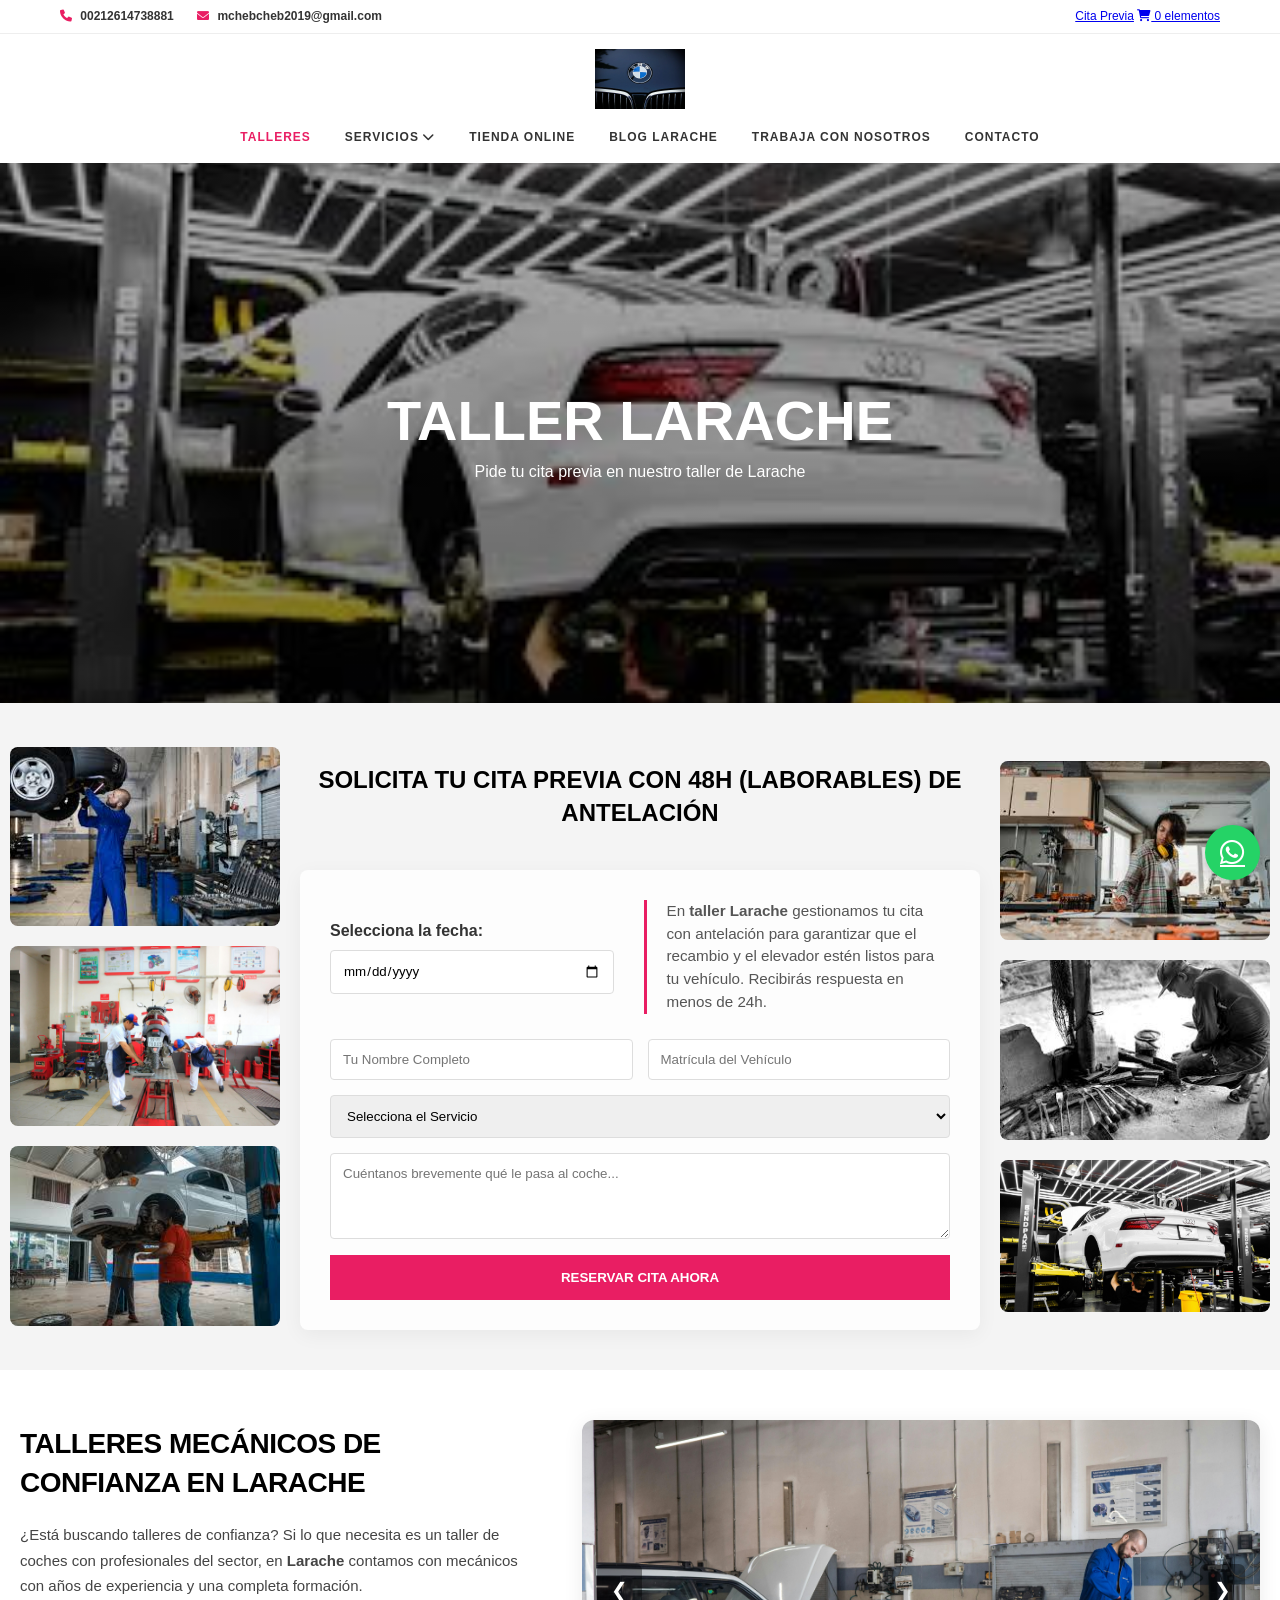
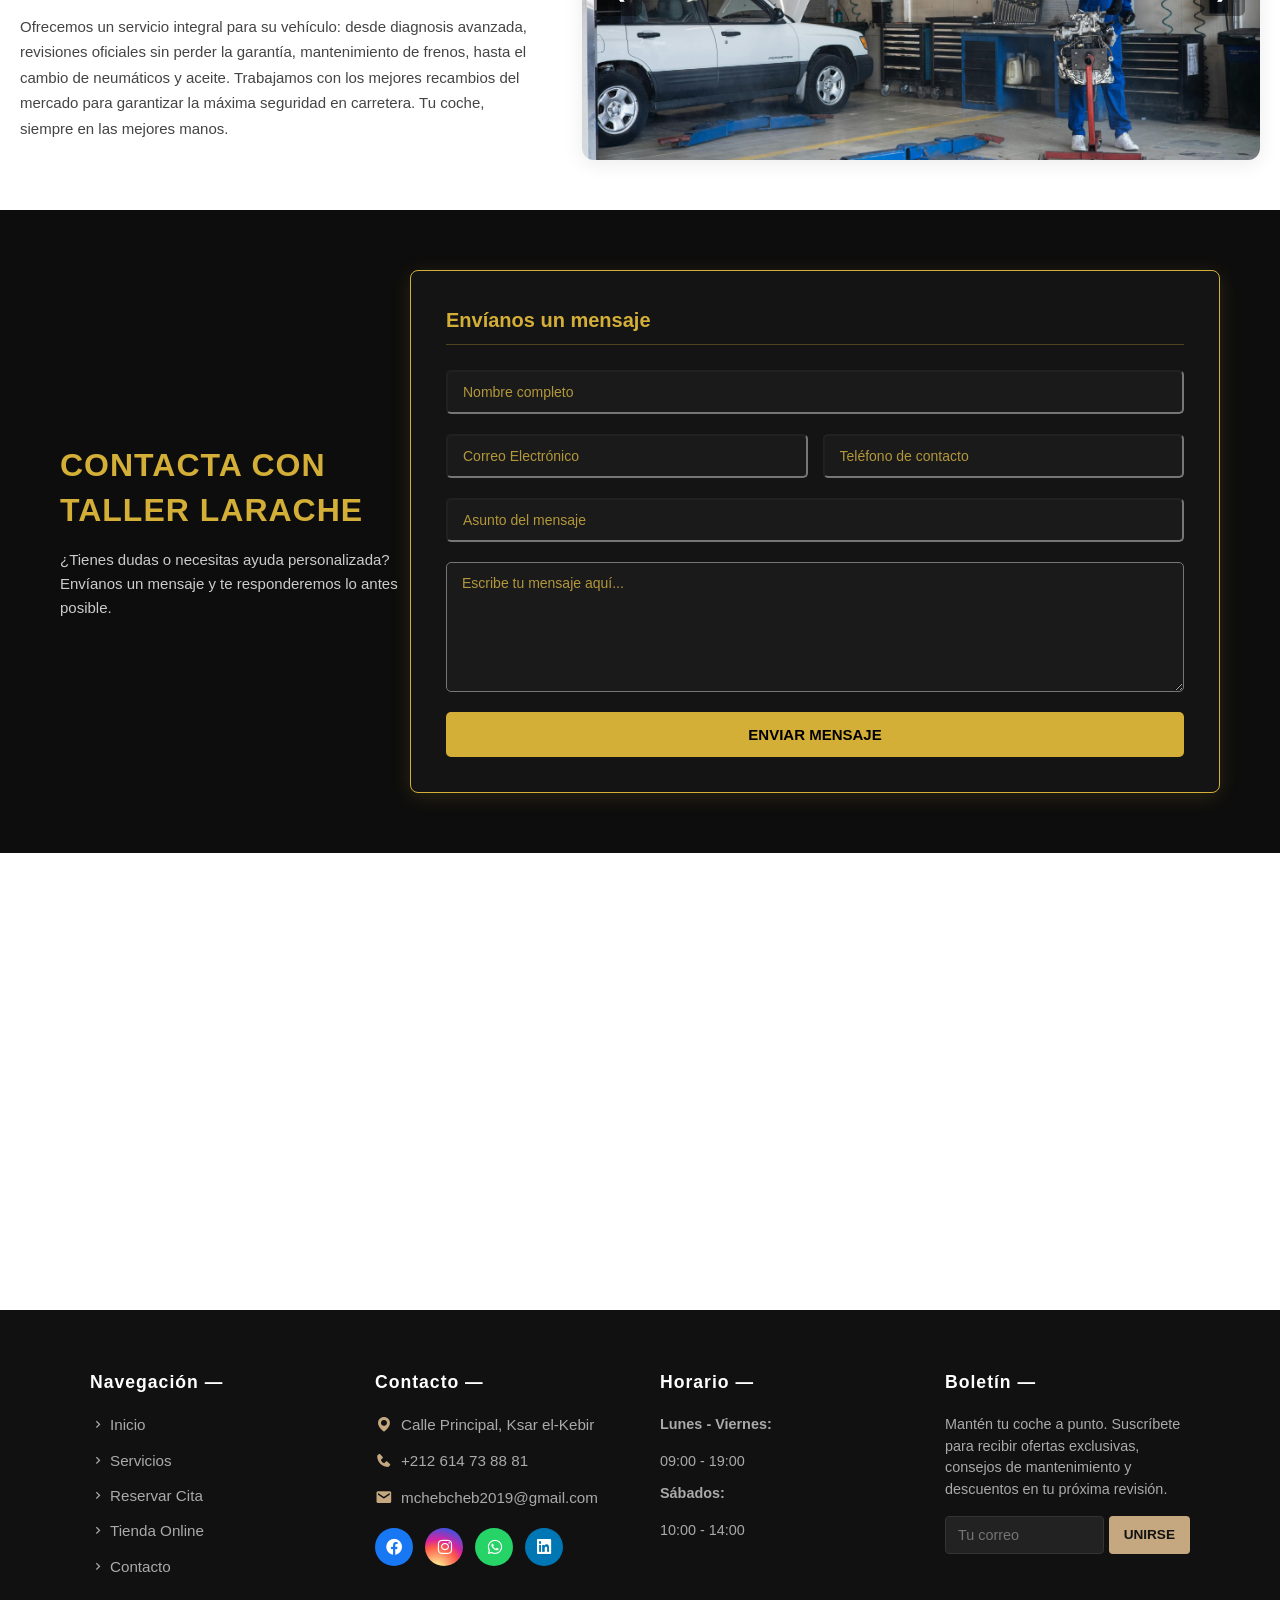
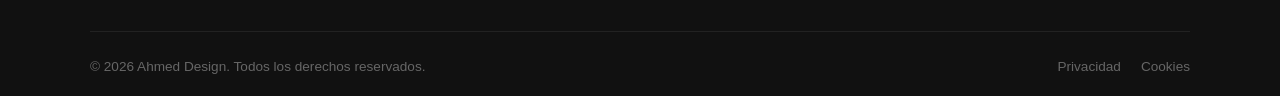
==== index.html @ 42e16580 "Add files via upload" ====
<!doctype html>
<html lang="es">

<head>
    <meta charset="UTF-8" />
    <meta http-equiv="X-UA-Compatible" content="IE=edge" />
    <meta name="viewport" content="width=device-width, initial-scale=1.0" />
    <meta name="description" content="Ahmed Design: Desarrollador web profesional al antojo del cliente.">
    <title>Ahmed Design | Taller iCars Larache</title>
    <link rel="stylesheet" href="estilos.css" />
    <link rel="stylesheet" href="responsive.css">
    <link href="https://unpkg.com/boxicons@2.1.4/css/boxicons.min.css" rel="stylesheet" />
    <link rel="stylesheet" href="https://cdnjs.cloudflare.com/ajax/libs/font-awesome/6.0.0/css/all.min.css">
    <link rel="icon" type="image/x-icon" href="favicon.ico">
</head>

<body>

    <div class="top-bar">
        <div class="container">
            <div class="contact-info">
                <span>
                    <a href="tel:+212614738881" style="color: inherit; text-decoration: none;">
                        <i class="fas fa-phone"></i> 00212614738881
                    </a>
                </span>

                <span>
                    <a href="mailto:mchebcheb2019@gmail.com" style="color: inherit; text-decoration: none;">
                        <i class="fas fa-envelope"></i> mchebcheb2019@gmail.com
                    </a>
                </span>
            </div>
            <div class="top-links">
                <a href="#reserva-cita">Cita Previa</a>

                <a href="javascript:void(0)" onclick="alert('Tu carrito está vacío. ¡Visita nuestra tienda!')">
                    <i class="fas fa-shopping-cart"></i> 0 elementos
                </a>
            </div>
        </div>
    </div>

    <header class="main-header">
        <div class="container header-flex">
            <div class="menu-btn" id="mobile-menu">
                <i class="fas fa-bars"></i>
            </div>

            <div class="logo-centered">
                <img src="logo-icars.png" alt="iCars Logo">
            </div>

            <nav class="navbar">
                <ul>
                    <li><a href="index.html" class="active">Talleres</a></li>

                    <li class="has-submenu">
                        <a href="servicios.html">Servicios <i class="fas fa-chevron-down"></i></a>
                        <ul class="submenu" id="submenu-servicios">
                            <li><a href="servicios.html#neumaticos">Neumáticos</a></li>
                            <li><a href="servicios.html#cambio-aceite">Cambio de Aceite</a></li>
                            <li><a href="servicios.html#amortiguadores">Amortiguadores</a></li>
                            <li><a href="servicios.html#baterias">Baterías</a></li>
                            <li><a href="servicios.html#revisiones">Revisiones</a></li>
                            <li><a href="servicios.html#mantenimiento">Mantenimiento</a></li>
                            <li><a href="servicios.html#enganches">Enganches</a></li>
                            <li><a href="servicios.html#diagnosis-electronica">Diagnosis Electrónica</a></li>
                            <li><a href="servicios.html#correa-distribucion">Correa Distribución</a></li>
                            <li><a href="servicios.html#cambio-liquido-frenos">Cambio Líquido Frenos</a></li>
                            <li><a href="servicios.html#cambio-anticongelante">Cambio Anticongelante</a></li>
                            <li><a href="servicios.html#alineado-direccion">Alineado Dirección</a></li>
                            <li><a href="servicios.html#mecanica-general">Mecánica General</a></li>
                            <li><a href="servicios.html#pulido-faros">Pulido de Faros</a></li>
                            <li><a href="servicios.html#aire-acondicionado">Aire Acondicionado</a></li>
                            <li><a href="servicios.html#remolques">Remolques</a></li>
                        </ul>
                    </li>

                    <li><a href="tienda.html">Tienda Online</a></li>
                    <li><a href="blog.html">Blog Larache</a></li>
                    <li><a href="Trabaja.html">Trabaja con nosotros</a></li>
                    <li><a href="Contacto.html">Contacto</a></li>
                </ul>
            </nav>
        </div>
    </header>

    <section class="hero">
        <div class="hero-content">
            <h1>TALLER LARACHE</h1>
            <p>Pide tu cita previa en nuestro taller de Larache</p>
        </div>
    </section>

    <section id="reserva-cita" class="cita-previa-section"
        style="display: flex; justify-content: center; align-items: center; gap: 20px; padding: 40px 10px; background-color: #f4f4f4;">

        <div class="bloque-fotos-izq">
            <img src="foto1.jpg" alt="Taller Izquierda 1">
            <img src="foto2.jpg" alt="Taller Izquierda 2">
            <img src="foto3.jpg" alt="Taller Izquierda 3">
        </div>

        <div class="cita-previa-content" style="max-width: 800px; flex: 1;">
            <h2>SOLICITA TU CITA PREVIA CON 48H (laborables) DE ANTELACIÓN</h2>

            <form action="https://formspree.io/f/xnjlzeap" method="POST" class="cita-form">

                <div class="form-flex-top">
                    <div class="col-calendario">
                        <label>Selecciona la fecha:</label>
                        <input type="date" name="fecha" required>
                    </div>
                    <div class="col-texto">
                        <p>En <strong>taller Larache</strong> gestionamos tu cita con antelación para garantizar que
                            el
                            recambio y el elevador estén listos para tu vehículo. Recibirás respuesta en menos de 24h.
                        </p>
                    </div>
                </div>

                <div class="form-group">
                    <input type="text" name="nombre" placeholder="Tu Nombre Completo" required>
                    <input type="text" name="matricula" placeholder="Matrícula del Vehículo" required>
                </div>

                <div class="form-group">
                    <select name="servicio" required>
                        <option value="" disabled selected>Selecciona el Servicio</option>
                        <option value="revision">Revisión General</option>
                        <option value="aceite">Cambio de Aceite</option>
                        <option value="frenos">Frenos</option>
                        <option value="otros">Otros Servicios</option>
                    </select>
                </div>

                <textarea name="mensaje" placeholder="Cuéntanos brevemente qué le pasa al coche..." rows="4"></textarea>

                <button type="submit" class="btn-enviar">RESERVAR CITA AHORA</button>
            </form>
        </div>

        <div class="bloque-fotos-der">
            <img src="foto4.jpg" alt="Taller Derecha 1">
            <img src="foto5.jpg" alt="Taller Derecha 2">
            <img src="foto6.jpg" alt="Taller Derecha 3">
        </div>

    </section>

    <section class="seccion-info-galeria-estirada">
        <div class="contenedor-info-galeria-estirada">

            <div class="bloque-texto-izq-estirado">
                <h3>Talleres Mecánicos de Confianza en Larache</h3>
                <p>
                    ¿Está buscando talleres de confianza? Si lo que necesita es un taller de coches con profesionales
                    del sector, en <strong>Larache</strong> contamos con mecánicos con años de experiencia y una
                    completa
                    formación.
                </p>
                <p>
                    Ofrecemos un servicio integral para su vehículo: desde diagnosis avanzada, revisiones oficiales sin
                    perder la garantía, mantenimiento de frenos, hasta el cambio de neumáticos y aceite. Trabajamos con
                    los mejores recambios del mercado para garantizar la máxima seguridad en carretera. Tu coche,
                    siempre en las mejores manos.
                </p>
            </div>

            <div class="bloque-galeria-der-estirado">
                <div class="imagen-grande-slider-estirada">

                    <button class="carrusel-btn-estirado prev" id="btn-prev-estirado">&#10094;</button>
                    <button class="carrusel-btn-estirado next" id="btn-next-estirado">&#10095;</button>

                    <div class="carrusel-slides-estirado" id="carrusel-slides-estirado">
                        <img src="foto-grande.jpg" alt="Instalaciones iCars" class="slide-estirado">
                        <img src="foto-mini1.jpg" alt="Servicio 1" class="slide-estirado">
                        <img src="foto-mini2.jpg" alt="Servicio 2" class="slide-estirado">
                        <img src="foto-mini3.jpg" alt="Servicio 3" class="slide-estirado">
                        <img src="foto-mini4.jpg" alt="Servicio 4" class="slide-estirado">
                    </div>

                </div>
            </div>

        </div>
    </section>
    <main class="main-contacto">
        <div class="container">
            <div class="contacto-header">
                <h1>Contacta con Taller Larache</h1>
                <p>¿Tienes dudas o necesitas ayuda personalizada? Envíanos un mensaje y te responderemos lo antes
                    posible.</p>
            </div>

            <div class="contacto-card">
                <h3>Envíanos un mensaje</h3>

                <form action="https://formspree.io/f/xnjlzeap" method="POST" class="contacto-form">
                    <div class="form-group">
                        <input type="text" name="nombre" placeholder="Nombre completo" required>
                    </div>

                    <div class="form-row-double">
                        <div class="form-group">
                            <input type="email" name="email" placeholder="Correo Electrónico" required>
                        </div>
                        <div class="form-group">
                            <input type="tel" name="telefono" placeholder="Teléfono de contacto" required>
                        </div>
                    </div>

                    <div class="form-group">
                        <input type="text" name="asunto" placeholder="Asunto del mensaje" required>
                    </div>

                    <div class="form-group">
                        <textarea name="mensaje" placeholder="Escribe tu mensaje aquí..." required></textarea>
                    </div>

                    <button type="submit" class="btn-enviar-contacto">Enviar Mensaje</button>
                </form>
            </div>
        </div>
    </main>

    <section id="seccion-mapa" class="mapa-full">
        <div class="mapa-wrapper">
            <iframe
                src="https://www.google.com/maps/embed?pb=!1m18!1m12!1m3!1d26168.328325983796!2d-5.926524333649646!3d35.002880789723046!2m3!1f0!2f0!3f0!3m2!1i1024!2i768!4f13.1!3m3!1m2!1s0xd0bc3021f1e0001%3A0x6b866c1b4b0e5c9b!2sKsar%20el-Kebir%2C%20Marruecos!5e0!3m2!1ses!2ses!4v1680000000000!5m2!1ses!2ses"
                width="100%" height="450" style="border:0;" allowfullscreen="" loading="lazy">
            </iframe>
        </div>
    </section>

    <footer class="footer">
        <div class="footer-container">
            <div class="footer-col">
                <h3>Navegación —</h3>
                <ul>
                    <li><a href="index.html"><i class='bx bx-chevron-right'></i> Inicio</a></li>
                    <li><a href="servicios.html"><i class='bx bx-chevron-right'></i> Servicios</a></li>
                    <li><a href="#reserva-cita"><i class='bx bx-chevron-right'></i> Reservar Cita</a></li>
                    <li><a href="tienda.html"><i class='bx bx-chevron-right'></i> Tienda Online</a></li>
                    <li><a href="Contacto.html"><i class='bx bx-chevron-right'></i> Contacto</a></li>
                </ul>
            </div>

            <div class="footer-col">
                <h3>Contacto —</h3>
                <p>
                    <a href="https://www.google.com/maps/search/?api=1&query=Ksar+el-Kebir" target="_blank"
                        class="contacto-link">
                        <i class='bx bxs-map'></i> Calle Principal, Ksar el-Kebir
                    </a>
                </p>
                <p>
                    <a href="tel:+212614738881" class="contacto-link">
                        <i class='bx bxs-phone'></i> +212 614 73 88 81
                    </a>
                </p>
                <p>
                    <a href="mailto:mchebcheb2019@gmail.com" class="contacto-link">
                        <i class='bx bxs-envelope'></i> mchebcheb2019@gmail.com
                    </a>
                </p>

                <div class="social-links">
                    <a href="https://www.facebook.com/Ahmed.Chahmout.1088893" target="_blank"><i
                            class='bx bxl-facebook-circle'></i></a>
                    <a href="https://www.instagram.com/mchebcheb2019/" target="_blank"><i
                            class='bx bxl-instagram'></i></a>
                    <a href="https://wa.me/212614738881?text=Hola%20Ahmed" target="_blank"><i
                            class='bx bxl-whatsapp'></i></a>
                    <a href="https://www.linkedin.com/in/ahmed-chahmout-1a87723b5" target="_blank"><i
                            class='bx bxl-linkedin-square'></i></a>
                </div>
            </div>

            <div class="footer-col">
                <h3>Horario —</h3>
                <div class="opening-hours">
                    <p><strong>Lunes - Viernes:</strong></p>
                    <span>09:00 - 19:00</span>
                    <p><strong>Sábados:</strong></p>
                    <span>10:00 - 14:00</span>
                </div>
            </div>

            <div class="footer-col">
                <h3>Boletín —</h3>
                <p>Mantén tu coche a punto. Suscríbete para recibir ofertas exclusivas, consejos de mantenimiento y
                    descuentos en tu próxima revisión.</p>
                <form action="https://formspree.io/f/xnjlzeap" method="POST" class="newsletter-form">
                    <input type="email" name="email" placeholder="Tu correo" required>
                    <button type="submit">UNIRSE</button>
                </form>
            </div>
        </div>

        <div class="footer-bottom">
            <p>© 2026 Ahmed Design. Todos los derechos reservados.</p>
            <div class="footer-links">
                <a href="privacidad.html">Privacidad</a>
                <a href="cookies.html">Cookies</a>
            </div>
        </div>
    </footer>

    <a href="https://wa.me/212614738881" class="whatsapp-btn" target="_blank">
        <i class="fab fa-whatsapp"></i>
    </a>

    <script src="script.js"></script>
</body>

</html>
---- estilos.css ----
/* 1. VARIABLES */
:root {
    --primary-color: #e91e63;
    --secondary-color: #333333;
    --text-light: #666666;
    --white: #ffffff;
    --transition: all 0.3s ease;
    --container-width: 1200px;
}

/* 2. RESET */
*,
*::before,
*::after {
    margin: 0;
    padding: 0;
    box-sizing: border-box;
}

body {
    font-family: 'Segoe UI', Roboto, sans-serif;
    line-height: 1.4;
    color: var(--secondary-color);
    background-color: var(--white);
}

/* 3. TOP BAR */
.top-bar {
    background-color: var(--white);
    border-bottom: 1px solid #eeeeee;
    padding: 8px 0;
    font-size: 12px;
}

.container {
    max-width: var(--container-width);
    margin: 0 auto;
    padding: 0 20px;
    display: flex;
    justify-content: space-between;
    align-items: center;
}

.contact-info span {
    margin-right: 20px;
    font-weight: 700;
}

.contact-info i {
    color: var(--primary-color);
    margin-right: 5px;
}

/* 4. HEADER COMPACTO (LOGO CENTRADO) */
.main-header {
    background-color: var(--white);
    padding: 10px 0;
    position: sticky;
    top: 0;
    z-index: 1000;
    box-shadow: 0 2px 10px rgba(0, 0, 0, 0.05);
}

.main-header .container {
    flex-direction: column;
    gap: 10px;
}

.logo img {
    height: 55px;
    /* Altura reducida para ganar espacio */
    margin: 0 auto;
}

.navbar ul {
    display: flex;
    justify-content: center;
    gap: 10px;
    list-style: none;
    /* <--- ESTO QUITA LOS PUNTITOS */
}

.navbar ul li a {
    color: var(--secondary-color);
    padding: 5px 12px;
    font-size: 12px;
    font-weight: 700;
    text-transform: uppercase;
    letter-spacing: 1px;
    text-decoration: none;
    /* <--- ESTO QUITA LAS RALLITAS */
}

.navbar ul li a:hover,
.navbar ul li a.active {
    color: var(--primary-color);
    border: none;
}

/* 5. HERO REDUCIDO (MENOS DE LA MITAD) */
.hero {
    height: 60vh;
    /* Ocupa solo el 40% de la pantalla */
    background: linear-gradient(rgba(0, 0, 0, 0.3), rgba(0, 0, 0, 0.5)),
        url('tu-imagen-taller.jpg') center/cover no-repeat;
    display: flex;
    align-items: center;
    justify-content: center;
    color: var(--white);
    text-align: center;
}

.hero-content h1 {
    font-size: clamp(2rem, 5vw, 3.5rem);
    /* Título más pequeño y ajustado */
    font-weight: 900;
    text-transform: uppercase;
}

/* 6. SECCIÓN CITA PREVIA (LA QUE SUBE) */
.cita-previa-section {
    background: var(--white);
    padding: 40px 20px;
    text-align: center;
}

.cita-previa-content h2 {
    font-size: 24px;
    font-weight: 800;
    text-transform: uppercase;
    max-width: 800px;
    /* 20px arriba, auto a los lados, 20px abajo (para que no se pegue al form) */
    margin: 20px auto 20px;
    color: #000;
}

/* BOTÓN WHATSAPP */
.whatsapp-btn {
    position: fixed;
    bottom: 20px;
    right: 20px;
    background: #25d366;
    width: 55px;
    height: 55px;
    border-radius: 50%;
    display: flex;
    align-items: center;
    justify-content: center;
    color: white;
    font-size: 28px;
    box-shadow: 0 4px 10px rgba(0, 0, 0, 0.2);
    z-index: 9999;
}

/* Escritorio: Escondemos el botón */
.menu-btn {
    display: none;
    cursor: pointer;
    font-size: 24px;
    color: var(--secondary-color);
}

.cita-form {
    max-width: 700px;
    margin: 40px auto 0;
    background: #fdfdfd;
    padding: 30px;
    border-radius: 8px;
    box-shadow: 0 5px 20px rgba(0, 0, 0, 0.05);
}

.form-group {
    display: flex;
    gap: 15px;
    margin-bottom: 15px;
}

.cita-form input,
.cita-form select,
.cita-form textarea {
    width: 100%;
    padding: 12px;
    border: 1px solid #ddd;
    border-radius: 4px;
    font-family: inherit;
    outline: none;
}

.cita-form input:focus,
.cita-form select:focus {
    border-color: var(--primary-color);
}

.btn-enviar {
    background-color: var(--primary-color);
    color: white;
    border: none;
    padding: 15px 30px;
    font-weight: 700;
    text-transform: uppercase;
    cursor: pointer;
    width: 100%;
    margin-top: 10px;
    transition: var(--transition);
}

.btn-enviar:hover {
    background-color: #c2185b;
    /* Un fucsia un poco más oscuro al pasar el ratón */
    transform: translateY(-2px);
}

.form-flex-top {
    display: flex;
    gap: 30px;
    margin-bottom: 25px;
    align-items: center;
    /* Alinea verticalmente el calendario con el texto */
    text-align: left;
}

.col-calendario {
    flex: 1;
}

.col-calendario label {
    display: block;
    font-weight: 700;
    margin-bottom: 8px;
    color: var(--secondary-color);
}

.col-texto {
    flex: 1;
    font-size: 0.95rem;
    line-height: 1.5;
    color: #555;
    border-left: 3px solid var(--primary-color);
    padding-left: 20px;
}

/* Contenedor principal de la sección */
.cita-previa-section {
    padding: 0;
    /* Quitamos el padding para que las fotos lleguen al borde si quieres */
    background-color: #fff;
}

.cita-wrapper {
    display: flex;
    align-items: stretch;
    /* Hace que las fotos tengan la misma altura que el formulario */
    width: 100%;
}

/* ==========================================================================
   CORRECCIÓN DEFINITIVA SECCIÓN FOTOS Y FORMULARIO (SIN SOLAPAMIENTOS)
   ========================================================================== */

/* Contenedor general que envuelve a las fotos y al formulario de la cita */
.seccion-reserva-fotos,
.contenedor-principal-seccion {
    display: flex !important;
    flex-wrap: wrap !important;
    justify-content: center !important;
    align-items: flex-start !important;
    gap: 30px !important;
    max-width: 1200px !important;
    margin: 0 auto !important;
    box-sizing: border-box !important;
}

/* Bloque de fotos izquierdo y derecho (Ancho fijo en PC, fluido en móvil) */
.bloque-fotos-izq,
.bloque-fotos-der {
    display: flex !important;
    flex-direction: column !important;
    gap: 20px !important;
    width: 270px !important;
    max-width: 100% !important;
    box-sizing: border-box !important;
}

.bloque-fotos-izq img,
.bloque-fotos-der img {
    width: 100% !important;
    height: auto !important;
    border-radius: 8px !important;
    object-fit: cover !important;
    transition: transform 0.3s ease, box-shadow 0.3s ease !important;
    cursor: pointer;
}

.bloque-fotos-izq img:hover,
.bloque-fotos-der img:hover {
    transform: translateY(-4px) !important;
    box-shadow: 0 8px 20px rgba(0, 0, 0, 0.3) !important;
}



/* 2. El efecto al pasar el ratón por encima (Hover) */
.bloque-fotos-izq img:hover,
.bloque-fotos-der img:hover {
    transform: scale(1.05);
    /* La foto se agranda un poquito suavemente */
    filter: brightness(1.1);
    /* Le da un toque más de luz a la imagen */
    box-shadow: 0 10px 20px rgba(0, 0, 0, 0.3);
    /* Le mete una sombra elegante abajo */
    z-index: 5;
    /* Asegura que la foto que se agranda quede por encima de las demás */
}

/* Altura idéntica para todas las imágenes (tanto en PC como al pasar el ratón) */
.bloque-fotos-izq img,
.bloque-fotos-der img {
    width: 100%;
    height: 170px;
    /* Aquí fijas la altura exacta que tú quieras (puedes cambiar 160 por 180 o 200 si las prefieres más altas) */
    border-radius: 8px;
    object-fit: cover;
    /* Recorta la foto por el centro para que no se deforme */
    transition: transform 0.4s ease, filter 0.4s ease, box-shadow 0.4s ease;
    cursor: pointer;
}

/* El efecto hover se mantiene impecable con la misma altura */
.bloque-fotos-izq img:hover,
.bloque-fotos-der img:hover {
    transform: scale(1.05);
    filter: brightness(1.1);
    box-shadow: 0 10px 20px rgba(0, 0, 0, 0.3);
    z-index: 5;
}



/* --- CONTENEDOR GENERAL --- */
.seccion-info-galeria-estirada {
    padding: 50px 20px;
    background-color: #ffffff;
    display: flex;
    justify-content: center;
    width: 100%;
    box-sizing: border-box;
    overflow: hidden;
    /* Evita cualquier desborde horizontal accidental */
}

.contenedor-info-galeria-estirada {
    display: flex;
    width: 100%;
    max-width: 1500px;
    gap: 40px;
    /* Separación limpia entre texto e imagen */
    align-items: center;
}

/* --- COLUMNA IZQUIERDA (TEXTO) --- */
.bloque-texto-izq-estirado {
    flex: 1;
    /* Ocupa el espacio restante equilibrado */
    min-width: 0;
}

.bloque-texto-izq-estirado h3 {
    font-size: 28px;
    font-weight: 800;
    margin-bottom: 20px;
    color: #000000;
    text-transform: uppercase;
    letter-spacing: -0.5px;
}

.bloque-texto-izq-estirado p {
    font-size: 15px;
    line-height: 1.7;
    color: #444444;
    margin-bottom: 15px;
}

/* --- COLUMNA DERECHA (SLIDER PANORÁMICO) --- */
.bloque-galeria-der-estirado {
    flex: 1.3;
    /* Le damos un poco más de peso visual a la imagen para que se estire */
    min-width: 0;
    /* Clave absoluta para que no rompa el flex layout */
}

.imagen-grande-slider-estirada {
    position: relative;
    width: 100%;
    height: 340px;
    /* Reducimos la altura para forzar el aspecto estirado horizontal */
    overflow: hidden;
    border-radius: 12px;
    /* Bordes redondeados estéticos como en tu captura */
    box-shadow: 0 4px 20px rgba(0, 0, 0, 0.08);
}

.carrusel-slides-estirado {
    display: flex;
    width: 100%;
    height: 100%;
    transition: transform 0.4s cubic-bezier(0.25, 1, 0.5, 1);
    /* Desplazamiento más premium */
}

.slide-estirado {
    min-width: 100%;
    width: 100%;
    height: 100%;
    object-fit: cover;
    /* Recorta la imagen limpiamente para que no se deforme */
}

/* --- BOTONES DE LAS FLECHAS --- */
.carrusel-btn-estirado {
    position: absolute;
    top: 50%;
    transform: translateY(-50%);
    background-color: rgba(0, 0, 0, 0.4);
    color: #ffffff;
    border: none;
    font-size: 20px;
    padding: 14px 14px;
    cursor: pointer;
    border-radius: 6px;
    z-index: 10;
    transition: background-color 0.3s ease, transform 0.2s ease;
}

.carrusel-btn-estirado:hover {
    background-color: rgba(0, 0, 0, 0.7);
}

.carrusel-btn-estirado.prev {
    left: 15px;
}

.carrusel-btn-estirado.next {
    right: 15px;
}

/* --- ESTILOS DEL FOOTER GENERAL --- */
.footer {
    background-color: #111111 !important;
    color: #ffffff !important;
    padding: 60px 20px 30px 20px !important;
    font-family: 'Arial', sans-serif !important;
    box-sizing: border-box !important;
    overflow-x: hidden !important;
}

.footer-container {
    max-width: 1100px !important;
    margin: 0 auto !important;
    display: flex !important;
    flex-wrap: nowrap !important;
    justify-content: space-between !important;
    gap: 40px !important;
    box-sizing: border-box !important;
}

/* Columnas individuales */
.footer-col {
    flex: 1 !important;
    min-width: 0 !important;
}

.footer-col h3 {
    font-size: 1.1rem !important;
    margin-bottom: 20px !important;
    color: #ffffff !important;
    font-weight: bold !important;
    letter-spacing: 1px !important;
}

/* Columna 1: Enlaces de Menú */
.footer-col ul {
    list-style: none !important;
    padding: 0 !important;
    margin: 0 !important;
}

.footer-col ul li {
    margin-bottom: 12px !important;
}

.footer-col ul li a {
    color: #aaaaaa !important;
    text-decoration: none !important;
    font-size: 0.95rem !important;
    display: flex !important;
    align-items: center !important;
    gap: 5px !important;
    transition: color 0.3s ease !important;
}

.footer-col ul li a:hover {
    color: #c5a880 !important;
    /* Tono dorado/destacado */
}

/* Columna 2: Contacto y Enlaces */
.contacto-link {
    color: #aaaaaa !important;
    text-decoration: none !important;
    font-size: 0.95rem !important;
    display: flex !important;
    align-items: center !important;
    gap: 8px !important;
    margin-bottom: 15px !important;
    line-height: 1.4 !important;
    transition: color 0.3s ease !important;
}

.contacto-link:hover {
    color: #ffffff !important;
}

.contacto-link i {
    font-size: 1.1rem !important;
    color: #c5a880 !important;
}

/* Redes Sociales */
.social-links {
    display: flex !important;
    gap: 12px !important;
    margin-top: 20px !important;
}

.social-links a {
    display: flex !important;
    justify-content: center !important;
    align-items: center !important;
    width: 38px !important;
    height: 38px !important;
    border-radius: 50% !important;
    background-color: #222222 !important;
    color: #ffffff !important;
    text-decoration: none !important;
    font-size: 1.2rem !important;
    transition: transform 0.3s ease, background-color 0.3s ease !important;
}

.social-links a:hover {
    background-color: #c5a880 !important;
    transform: translateY(-3px) !important;
}

/* Columna 3: Horarios */
.opening-hours p {
    margin: 0 0 4px 0 !important;
    color: #ffffff !important;
    font-size: 0.95rem !important;
}

.opening-hours span {
    display: block !important;
    color: #aaaaaa !important;
    font-size: 0.9rem !important;
    margin-bottom: 12px !important;
}

/* Columna 4: Newsletter/Boletín */
.footer-col p {
    color: #aaaaaa !important;
    font-size: 0.9rem !important;
    line-height: 1.5 !important;
    margin-top: 0 !important;
    margin-bottom: 15px !important;
}

.newsletter-form {
    display: flex !important;
    gap: 5px !important;
    width: 100% !important;
    box-sizing: border-box !important;
}

.newsletter-form input {
    flex: 1 !important;
    min-width: 0 !important;
    padding: 10px 12px !important;
    border: 1px solid #333333 !important;
    background-color: #222222 !important;
    color: #ffffff !important;
    border-radius: 4px !important;
    font-size: 0.9rem !important;
    box-sizing: border-box !important;
}

.newsletter-form input:focus {
    outline: none !important;
    border-color: #c5a880 !important;
}

.newsletter-form button {
    background-color: #c5a880 !important;
    color: #111111 !important;
    border: none !important;
    padding: 10px 15px !important;
    font-weight: bold !important;
    border-radius: 4px !important;
    cursor: pointer !important;
    font-size: 0.85rem !important;
    transition: background-color 0.3s ease !important;
}

.newsletter-form button:hover {
    background-color: #ffffff !important;
}

/* --- PARTE INFERIOR DEL FOOTER --- */
.footer-bottom {
    max-width: 1100px !important;
    margin: 40px auto 0 auto !important;
    padding-top: 25px !important;
    border-top: 1px solid #222222 !important;
    display: flex !important;
    justify-content: space-between !important;
    align-items: center !important;
    flex-wrap: wrap !important;
    gap: 15px !important;
    box-sizing: border-box !important;
}

.footer-bottom p {
    color: #666666 !important;
    font-size: 0.85rem !important;
    margin: 0 !important;
}

.footer-links {
    display: flex !important;
    gap: 20px !important;
}

.footer-links a {
    color: #666666 !important;
    text-decoration: none !important;
    font-size: 0.85rem !important;
    transition: color 0.3s ease !important;
}

.footer-links a:hover {
    color: #c5a880 !important;
}

/* ==========================================
   TOQUES FINALES: COLORES FIJOS EN REDES Y COLOR EN MENÚ
   ========================================== */

/* 1. MENÚ DEL FOOTER: Color y Movimiento al pasar el ratón (Hover) */
.footer-col ul li a {
    transition: transform 0.3s ease, color 0.3s ease !important;
    display: inline-flex !important;
    align-items: center !important;
    color: #aaaaaa !important;
    /* Color gris suave por defecto */
}

/* Al pasar el ratón por encima, se mueve y cambia a color dorado elegante */
.footer-col ul li a:hover {
    transform: translateX(8px) !important;
    /* Se desliza 8px a la derecha */
    color: #f4f805 !important;
    /* Color dorado brillante al hacer hover */
}


/* 2. REDES SOCIALES: Colores auténticos fijos (sin esperar al hover) */
.social-links a {
    display: flex !important;
    justify-content: center !important;
    align-items: center !important;
    width: 38px !important;
    height: 38px !important;
    border-radius: 50% !important;
    color: #ffffff !important;
    /* Iconos en blanco */
    text-decoration: none !important;
    font-size: 1.2rem !important;
    transition: transform 0.3s ease, box-shadow 0.3s ease !important;
}

/* Color permanente para FACEBOOK (Azul Oficial) */
.social-links a:has(.bxl-facebook-circle) {
    background-color: #1877F2 !important;
}

/* Color permanente para INSTAGRAM (Degradado Oficial) */
.social-links a:has(.bxl-instagram) {
    background: radial-gradient(circle at 30% 107%, #fdf497 0%, #fdf497 5%, #fd5949 45%, #d6249f 60%, #285AEB 90%) !important;
}

/* Color permanente para WHATSAPP (Verde Oficial) */
.social-links a:has(.bxl-whatsapp) {
    background-color: #25D366 !important;
}

/* Color permanente para LINKEDIN (Azul Profesional) */
.social-links a:has(.bxl-linkedin-square) {
    background-color: #0077B5 !important;
}

/* Al pasar el ratón por encima de las redes, solo flotan un poco */
.social-links a:hover {
    transform: translateY(-5px) !important;
    box-shadow: 0 5px 15px rgba(255, 255, 255, 0.15) !important;
}




/* ==========================================
   ENCABEZADO FIJO AL DESLIZAR (PC Y MÓVIL)
   ========================================== */

/* 1. Si quieres fijar TODO el bloque superior (Contacto + Menú) */
.header-navigation,
header,
.header-container {
    position: sticky !important;
    top: 0 !important;
    z-index: 9999 !important;
    /* <--- Asegura que quede por encima de las fotos y el contenido */
    box-shadow: 0 2px 10px rgba(0, 0, 0, 0.1) !important;
    /* Una sombra sutil para darle profundidad al deslizar */
}

/* 2. Por si acaso tu contenedor principal solo se llama barra-superior o top-bar */
.top-bar,
.barra-superior {
    position: sticky !important;
    top: 0 !important;
    z-index: 10000 !important;
}

/* ==========================================================================
   CONEXIÓN EXACTA: CENTRAR EL SUBMENÚ DEBAJO DE SERVICIOS
   ========================================================================== */

/* 1. Obligamos al elemento de Servicios a ser el ancla de posición */
header.main-header .navbar ul li {
    position: relative !important;
    /* <--- Esto es lo que le dice al submenú: ¡Alíneate conmigo! */
}

/* 2. Corregimos la posición de la caja del submenú */
header.main-header .navbar ul.submenu {
    display: flex !important;
    flex-direction: column !important;
    position: absolute !important;
    top: 100% !important;
    /* Aparece justo debajo del texto */

    /* EL TRUCO PARA CENTRARLO PERFECTO: */
    left: 50% !important;
    transform: translateX(-50%) translateY(10px) !important;
    /* Se centra respecto a Servicios y baja 10px */

    width: 250px !important;
    /* Ancho limpio para los textos */
    background-color: #ffffff !important;
    box-shadow: 0 10px 25px rgba(0, 0, 0, 0.15) !important;
    padding: 10px 0 !important;
    margin: 0 !important;
    list-style: none !important;
    border-left: 4px solid #e11d48 !important;
    /* Tu línea rosa/fucsia corporativa */
    border-radius: 4px !important;
    z-index: 999999 !important;

    /* Control de animación suave */
    visibility: hidden;
    opacity: 0;
    transition: opacity 0.2s ease, transform 0.2s ease !important;
}

.servicio-bloque {
    padding: 60px 0;
    scroll-margin-top: 100px;
    /* Para que el header fijo no tape el título */
}

.servicio-grid {
    display: flex;
    align-items: center;
    gap: 40px;
}

/* Ocupa exactamente la mitad */
.servicio-img,
.servicio-texto {
    flex: 1;
    width: 50%;
}

.servicio-img img {
    width: 100%;
    height: auto;
    border-radius: 8px;
    object-fit: cover;
}

.btn-volver {
    display: inline-block;
    margin-top: 10px;
    padding: 8px 15px;
    background-color: #02d2f7;
    color: #333;
    border-radius: 4px;
    text-decoration: none;
    font-size: 14px;
    transition: background 0.3s;
}

.btn-volver:hover {
    background-color: #c6e707;
}

/* Efecto zoom suave al pasar el ratón por las imágenes de los servicios */
.servicio-img {
    overflow: hidden;
    /* Evita que la imagen sobresalga del contenedor al crecer */
    border-radius: 8px;
    /* Mantiene las esquinas redondeadas */
}

.servicio-img img {
    width: 100%;
    height: auto;
    object-fit: cover;
    transition: transform 0.5s ease;
    /* Controla la velocidad y suavidad del movimiento */
}

.servicio-img:hover img {
    transform: scale(1.05);
    /* Hace un zoom del 5% al pasar el cursor */
}

/* Tamaño idéntico y elegante para todas las imágenes de los servicios en PC */
.servicio-img img {
    width: 100%;
    height: 420px;
    /* Altura perfecta y amplia para ordenadores (puedes subirlo a 450px si las prefieres más grandes) */
    object-fit: cover;
    /* Evita que la foto se deforme o estire, recortándola de forma limpia */
    border-radius: 8px;
    box-shadow: 0 4px 12px rgba(0, 0, 0, 0.1);
}

/* ==========================================
   SECCIÓN: Trabaja con nosotros
   ========================================== */
.main-trabaja {
    padding: 60px 15px;
    background-color: #f3e8ff;
    /* Fondo lila elegante y suave */
}

/* Distribución en 2 columnas: Texto estrecho (1 parte), Formulario ancho (2 partes) */
.trabaja-grid {
    display: grid;
    grid-template-columns: 1fr 2fr;
    gap: 40px;
    align-items: center;
    max-width: 1100px;
    margin: 0 auto;
}

.trabaja-header {
    text-align: left;
    max-width: 350px;
}

.trabaja-header h1 {
    font-size: 32px;
    color: #222;
    margin-bottom: 15px;
}

.trabaja-header p {
    color: #555;
    font-size: 15px;
    line-height: 1.6;
}

.trabaja-card {
    background: #ffffff;
    border: 1px solid #d8b4fe;
    /* Borde lila sutil a juego */
    border-radius: 8px;
    padding: 35px;
    width: 100%;
    box-shadow: 0 4px 15px rgba(147, 51, 234, 0.08);
    /* Sombra suave con tono lila */
}

.trabaja-card h3 {
    margin-bottom: 25px;
    color: #333;
    font-size: 20px;
    border-bottom: 2px solid #f3e8ff;
    padding-bottom: 10px;
}

.trabaja-form .form-group {
    margin-bottom: 20px;
}

.trabaja-form input[type="text"],
.trabaja-form input[type="email"],
.trabaja-form input[type="tel"],
.trabaja-form select,
.trabaja-form textarea {
    width: 100%;
    padding: 12px 15px;
    border: 1px solid #ccc;
    border-radius: 5px;
    font-size: 14px;
    font-family: inherit;
    background-color: #fcfcfc;
    transition: border-color 0.3s ease, box-shadow 0.3s ease;
}

.trabaja-form input:focus,
.trabaja-form select:focus,
.trabaja-form textarea:focus {
    border-color: #d9232d;
    outline: none;
    box-shadow: 0 0 5px rgba(217, 35, 45, 0.2);
    background-color: #fff;
}

.trabaja-form textarea {
    resize: vertical;
    min-height: 120px;
}

.form-row-double {
    display: flex;
    gap: 15px;
}

.form-row-double .form-group {
    flex: 1;
}

.btn-enviar-trabaja {
    width: 100%;
    padding: 14px;
    background-color: #111;
    color: #fff;
    border: none;
    border-radius: 5px;
    font-size: 15px;
    font-weight: bold;
    text-transform: uppercase;
    cursor: pointer;
    transition: background-color 0.3s ease;
}

.btn-enviar-trabaja:hover {
    background-color: #d9232d;
}


/* ==========================================
   SECCIÓN: Contacto (Fondo Negro y Oro)
   ========================================== */
.main-contacto {
    padding: 60px 15px;
    background-color: #0d0d0d;
}

/* Contenedor en 2 columnas: 1 parte para el texto, 2 partes para el formulario */
.contacto-grid {
    display: grid;
    grid-template-columns: 1fr 2fr;
    /* Columna izquierda más estrecha, formulario más grande */
    gap: 40px;
    align-items: center;
    max-width: 1100px;
    margin: 0 auto;
}

.contacto-header {
    text-align: left;
    max-width: 350px;
    /* Estrecha el texto para que ocupe menos ancho */
}

.contacto-header h1 {
    font-size: 32px;
    color: #d4af37;
    margin-bottom: 15px;
    text-transform: uppercase;
    letter-spacing: 1px;
}

.contacto-header p {
    color: #cccccc;
    font-size: 15px;
    line-height: 1.6;
}

.contacto-card {
    background: #141414;
    border: 1px solid #d4af37;
    border-radius: 8px;
    padding: 35px;
    width: 100%;
    /* Ocupa todo el espacio de su columna más ancha */
    box-shadow: 0 4px 20px rgba(212, 175, 55, 0.15);
}

.contacto-card h3 {
    margin-bottom: 25px;
    color: #d4af37;
    font-size: 20px;
    border-bottom: 1px solid rgba(212, 175, 55, 0.3);
    padding-bottom: 10px;
}

.contacto-form .form-group {
    margin-bottom: 20px;
}

.contacto-form input[type="text"],
.contacto-form input[type="email"],
.contacto-form input[type="tel"],
.contacto-form textarea {
    width: 100%;
    padding: 12px 15px;
    border: 1.5.px solid #d4af37;
    border-radius: 5px;
    font-size: 14px;
    font-family: inherit;
    background-color: #1a1a1a;
    color: #ffffff;
    transition: all 0.3s ease;
}

.contacto-form input::placeholder,
.contacto-form textarea::placeholder {
    color: #b3973b;
}

.contacto-form input:focus,
.contacto-form textarea:focus {
    border-color: #f3e5ab;
    outline: none;
    box-shadow: 0 0 8px rgba(212, 175, 55, 0.5);
    background-color: #222222;
}

.contacto-form textarea {
    resize: vertical;
    min-height: 130px;
}

.form-row-double {
    display: flex;
    gap: 15px;
}

.form-row-double .form-group {
    flex: 1;
}

.btn-enviar-contacto {
    width: 100%;
    padding: 14px;
    background-color: #d4af37;
    color: #000000;
    border: none;
    border-radius: 5px;
    font-size: 15px;
    font-weight: bold;
    text-transform: uppercase;
    cursor: pointer;
    transition: background-color 0.3s ease, transform 0.2s ease;
}

.btn-enviar-contacto:hover {
    background-color: #f3e5ab;
    transform: translateY(-2px);
}

/* ==========================================
   SECCIÓN: Tienda Online (Fondo Lila + Hover Aqua)
   ========================================== */
.main-tienda {
    padding: 60px 15px;
    background-color: #f3e8ff;
    /* Fondo lila principal */
}

.tienda-header {
    text-align: center;
    margin-bottom: 40px;
    max-width: 700px;
    margin-left: auto;
    margin-right: auto;
}

.tienda-header h1 {
    font-size: 32px;
    color: #222;
    margin-bottom: 12px;
}

.tienda-header p {
    color: #555;
    font-size: 16px;
    line-height: 1.5;
}

/* Grilla de productos en 4 columnas */
.tienda-grid {
    display: grid;
    grid-template-columns: repeat(auto-fit, minmax(240px, 1fr));
    gap: 25px;
    max-width: 1100px;
    margin: 0 auto;
}

/* Tarjeta base (Blanca) */
.producto-card {
    background: #ffffff;
    border: 2px solid #d8b4fe;
    border-radius: 8px;
    padding: 25px;
    text-align: center;
    position: relative;
    display: flex;
    flex-direction: column;
    justify-content: space-between;
    box-shadow: 0 4px 15px rgba(147, 51, 234, 0.08);
    transition: all 0.4s ease-in-out;
    cursor: pointer;
}

/* ==========================================
   EFECTO HOVER: De Blanco a Color Aqua
   ========================================== */
.producto-card:hover {
    background-color: #e0f7fa;
    /* Pasa de blanco a un tono Aqua muy suave y fresco */
    border-color: #00bcd4;
    /* Borde Aqua / Turquesa vibrante */
    transform: translateY(-7px);
    box-shadow: 0 12px 25px rgba(0, 188, 212, 0.25);
    /* Sombra resplandeciente aqua */
}

.producto-card:hover .producto-img {
    color: #00838f;
    /* El icono pasa a un tono aqua oscuro */
    transform: scale(1.1);
}

.producto-card:hover .btn-anadir-carrito {
    background-color: #00838f;
    /* El botón cambia a tono aqua oscuro al hacer hover */
}

/* Elementos internos de la tarjeta */
.producto-badge {
    position: absolute;
    top: 15px;
    right: 15px;
    background-color: #111;
    color: #fff;
    font-size: 11px;
    font-weight: bold;
    padding: 4px 8px;
    border-radius: 4px;
    text-transform: uppercase;
}

.producto-img {
    font-size: 50px;
    color: #8b5cf6;
    margin: 20px 0;
    transition: transform 0.3s ease, color 0.3s ease;
}

.producto-card h3 {
    font-size: 18px;
    color: #222;
    margin-bottom: 10px;
}

.producto-desc {
    font-size: 13px;
    color: #666;
    margin-bottom: 15px;
    line-height: 1.4;
}

.producto-precio {
    font-size: 22px;
    font-weight: bold;
    color: #111;
    margin-bottom: 15px;
}

.btn-anadir-carrito {
    width: 100%;
    padding: 12px;
    background-color: #111;
    color: #fff;
    border: none;
    border-radius: 5px;
    font-size: 14px;
    font-weight: bold;
    cursor: pointer;
    transition: background-color 0.3s ease;
}

/* ==========================================
   SECCIÓN: Blog iCars (Fondo Lila + Hover Aqua)
   ========================================== */
.main-blog {
    padding: 60px 15px;
    background-color: #f3e8ff;
}

.blog-header {
    text-align: center;
    margin-bottom: 40px;
    max-width: 700px;
    margin-left: auto;
    margin-right: auto;
}

.blog-header h1 {
    font-size: 32px;
    color: #222;
    margin-bottom: 12px;
}

.blog-header p {
    color: #555;
    font-size: 16px;
    line-height: 1.5;
}

/* Grilla de artículos en 3 columnas */
.blog-grid {
    display: grid;
    grid-template-columns: repeat(auto-fit, minmax(280px, 1fr));
    gap: 25px;
    max-width: 1100px;
    margin: 0 auto;
}

/* Tarjeta base del blog */
.blog-card {
    background: #ffffff;
    border: 2px solid #d8b4fe;
    border-radius: 8px;
    padding: 30px 25px;
    text-align: center;
    position: relative;
    display: flex;
    flex-direction: column;
    justify-content: space-between;
    box-shadow: 0 4px 15px rgba(147, 51, 234, 0.08);
    transition: all 0.4s ease-in-out;
    cursor: pointer;
}

/* Efecto Hover al pasar el ratón (de blanco a aqua) */
.blog-card:hover {
    background-color: #e0f7fa;
    border-color: #00bcd4;
    transform: translateY(-7px);
    box-shadow: 0 12px 25px rgba(0, 188, 212, 0.25);
}

.blog-card:hover .blog-icon {
    color: #00838f;
    transform: scale(1.1);
}

.blog-card:hover .btn-leer-blog {
    background-color: #00838f;
    color: #ffffff;
}

.blog-badge {
    position: absolute;
    top: 15px;
    right: 15px;
    background-color: #111;
    color: #fff;
    font-size: 11px;
    font-weight: bold;
    padding: 4px 8px;
    border-radius: 4px;
    text-transform: uppercase;
}

.blog-icon {
    font-size: 45px;
    color: #8b5cf6;
    margin: 15px 0 20px 0;
    transition: transform 0.3s ease, color 0.3s ease;
}

.blog-card h3 {
    font-size: 18px;
    color: #222;
    margin-bottom: 12px;
}

.blog-desc {
    font-size: 14px;
    color: #666;
    margin-bottom: 25px;
    line-height: 1.5;
}

/* Botón con estilo vivo */
.btn-leer-blog {
    width: 100%;
    padding: 12px;
    background-color: #111;
    color: #fff;
    border: none;
    border-radius: 5px;
    font-size: 14px;
    font-weight: bold;
    cursor: pointer;
    display: flex;
    align-items: center;
    justify-content: center;
    gap: 8px;
    transition: background-color 0.3s ease, color 0.3s ease;
}

.btn-leer-blog i {
    transition: transform 0.3s ease;
}

.blog-card:hover .btn-leer-blog i {
    transform: translateX(5px);
    /* Desplaza la flechita a la derecha al pasar el ratón */
}

/* ==========================================
   ESTILO PÁGINAS LEGALES / PRIVACIDAD (DARK MODE CIAN)
   ========================================== */

body {
    background-color: #0d0d0d !important;
    color: #cccccc !important;
    font-family: 'Segoe UI', Roboto, sans-serif !important;
    margin: 0 !important;
    padding: 0 !important;
}

.legal-container {
    max-width: 800px !important;
    margin: 60px auto !important;
    padding: 40px !important;
    background-color: #141414 !important;
    border: 1px solid #00bcd4 !important;
    border-radius: 12px !important;
    box-shadow: 0 4px 25px rgba(0, 188, 212, 0.15) !important;
    line-height: 1.7 !important;
}

.legal-container h1 {
    color: #00bcd4 !important;
    font-size: 32px !important;
    font-weight: 800 !important;
    margin-bottom: 20px !important;
    padding-bottom: 15px !important;
    border-bottom: 2px solid rgba(0, 188, 212, 0.3) !important;
}

.legal-container h2 {
    color: #00bcd4 !important;
    font-size: 20px !important;
    font-weight: 700 !important;
    margin-top: 30px !important;
    margin-bottom: 12px !important;
}

.legal-container p {
    color: #cccccc !important;
    font-size: 15px !important;
    margin-bottom: 15px !important;
}

.legal-container strong {
    color: #ffffff !important;
}

.btn-volver {
    display: inline-block !important;
    margin-top: 30px !important;
    color: #00bcd4 !important;
    text-decoration: none !important;
    font-weight: bold !important;
}

.btn-volver:hover {
    color: #e0f7fa !important;
}

/* ==========================================
   ESTILO PÁGINAS LEGALES / COOKIES (DARK MODE CIAN)
   ========================================== */

body {
    background-color: #0d0d0d !important;
    color: #cccccc !important;
    font-family: 'Segoe UI', Roboto, sans-serif !important;
    margin: 0 !important;
    padding: 0 !important;
}

.legal-container {
    max-width: 800px !important;
    margin: 60px auto !important;
    padding: 40px !important;
    background-color: #141414 !important;
    border: 1px solid #00bcd4 !important;
    border-radius: 12px !important;
    box-shadow: 0 4px 25px rgba(0, 188, 212, 0.15) !important;
    line-height: 1.7 !important;
}

.legal-container h1 {
    color: #00bcd4 !important;
    font-size: 32px !important;
    font-weight: 800 !important;
    margin-bottom: 20px !important;
    padding-bottom: 15px !important;
    border-bottom: 2px solid rgba(0, 188, 212, 0.3) !important;
}

.legal-container h2 {
    color: #00bcd4 !important;
    font-size: 20px !important;
    font-weight: 700 !important;
    margin-top: 30px !important;
    margin-bottom: 12px !important;
}

.legal-container p {
    color: #cccccc !important;
    font-size: 15px !important;
    margin-bottom: 15px !important;
}

.legal-container strong {
    color: #ffffff !important;
}

.btn-volver {
    display: inline-block !important;
    margin-top: 30px !important;
    color: #0c0c0c !important;
    text-decoration: none !important;
    font-weight: bold !important;
    transition: color 0.3s ease, transform 0.2s ease !important;
}

.btn-volver:hover {
    color: #e0f7fa !important;
    transform: translateX(-5px) !important;
}

/* ==========================================
   BLINDAJE DE FONDO BLANCO PARA SERVICIOS
   ========================================== */
body,
.servicios-container,
.main-content {
    background-color: #ffffff !important;
    color: #333333 !important;
}

/* ==========================================
   PATRÓN DE COLORES ALTERNADOS (1-2-1-2) PARA LOS 16 SERVICIOS
   ========================================== */

/* Fondo 1 (Ejemplo: Blanco puro o tono base) */
.servicio-bloque:nth-child(odd) {
    background-color: #ffffff;
}

/* Fondo 2 (Gris un poco más marcado para que se note bien el contraste) */
.servicio-bloque:nth-child(even) {
    background-color: #eaeef2;
}

/* ==========================================
   ESTRUCTURA Y ESPACIADO GENERAL DE LOS BLOQUES
   ========================================== */
.servicio-bloque {
    padding: 60px 20px;
    box-sizing: border-box;
}

.servicio-grid {
    display: flex;
    align-items: center;
    justify-content: space-between;
    gap: 40px;
    max-width: 1200px;
    margin: 0 auto;
}

.servicio-texto {
    flex: 1;
}

.servicio-texto h2 {
    font-size: 2rem;
    margin-bottom: 15px;
    color: #222222;
}

.servicio-texto p {
    font-size: 1rem;
    line-height: 1.6;
    color: #555555;
    margin-bottom: 20px;
}

.servicio-img {
    flex: 1;
    display: flex;
    justify-content: center;
}

.servicio-img img {
    max-width: 100%;
    height: auto;
    border-radius: 8px;
    box-shadow: 0 4px 12px rgba(0, 0, 0, 0.08);
}

/* ==========================================
   BOTONES DE ACCIÓN (PEDIR CITA Y VOLVER)
   ========================================== */
.btn-reserva {
    display: inline-block;
    padding: 10px 20px;
    background-color: var(--naranja, #ff6600);
    color: #ffffff;
    text-decoration: none;
    border-radius: 5px;
    font-weight: bold;
    transition: background 0.3s;
}

.btn-reserva:hover {
    background-color: #e55b00;
}

.btn-volver {
    display: inline-block;
    padding: 10px 20px;
    background-color: #ffcc00;
    /* Amarillo vivo pedido */
    color: #333333;
    text-decoration: none;
    border-radius: 5px;
    font-size: 0.9rem;
    font-weight: bold;
    transition: background 0.3s;
}

.btn-volver:hover {
    background-color: #e6b800;
    color: #000000;
}

/* ==========================================
   BOTÓN DE CONSULTAR DISPONIBILIDAD EN VERDE WHATSAPP
   ========================================== */
.btn-anadir-carrito {
    background-color: #25D366 !important;
    /* El verde oficial de WhatsApp */
    color: #ffffff !important;
    /* Texto en blanco para que resalte bien */
    border: none !important;
    font-weight: 600 !important;
    transition: background-color 0.3s ease, transform 0.2s ease !important;
}

/* Efecto al pasar el ratón por encima (un verdecito un poco más oscuro) */
.btn-anadir-carrito:hover {
    background-color: #20ba5a !important;
    transform: translateY(-2px) !important;
}
---- responsive.css ----
/* 6. RESPONSIVE - ADAPTACIÓN TOTAL */

/* Tablets */
@media (max-width: 992px) {
    .navbar ul li a {
        padding: 10px 8px;
        font-size: 12px;
    }
}

/* Móviles */
@media (max-width: 768px) {


    .container {
        flex-direction: column;
        gap: 15px;
    }



    .navbar ul li a {
        padding: 5px 10px;
    }


}

/* 6. RESPONSIVE */
@media (max-width: 768px) {
    .top-bar {
        display: none;
    }

    .logo img {
        height: 50px;
    }

    .navbar ul {
        flex-direction: column;
        align-items: center;
        gap: 0;
    }

    .hero {
        height: 60vh;
    }
}

@media (max-width: 768px) {
    .header-flex {
        position: relative;
        /* Para poder mover el botón con libertad */
        flex-direction: column;
        align-items: center;
    }

    .menu-btn {
        display: block;
        position: absolute;
        right: 20px;
        top: 50%;
        transform: translateY(-50%);
        /* Lo centra verticalmente respecto al container */
    }

    /* Escondemos el menú largo */
    .navbar {
        display: none;
        width: 100%;
        margin-top: 15px;
    }

    /* Clase para mostrar el menú cuando hagas clic */
    .navbar.show {
        display: block;
    }

    .navbar ul {
        flex-direction: column;
        gap: 0;
    }

    .navbar ul li a {
        padding: 15px;
        border-bottom: 1px solid #eee;
        display: block;
        text-align: center;
    }
}

@media (max-width: 600px) {
    .form-group {
        flex-direction: column;
    }
}

/* Ajuste para móviles */
@media (max-width: 600px) {
    .form-flex-top {
        flex-direction: column;
        text-align: center;
    }

    .col-texto {
        border-left: none;
        border-top: 3px solid var(--primary-color);
        padding-left: 0;
        padding-top: 15px;
    }
}

/* Cuando la pantalla sea pequeña (móviles y tablets) */
@media (max-width: 1024px) {

    /* 1. Forzamos a la sección a ponerse en vertical: formulario arriba, fotos abajo */
    .cita-previa-section {
        display: flex;
        flex-direction: column;
        align-items: center;
        gap: 30px;
        padding: 20px 10px;
    }

    /* 2. Cambiamos los bloques a Grid de 3 columnas y ocupamos todo el ancho */
    .bloque-fotos-izq,
    .bloque-fotos-der {
        display: grid;
        grid-template-columns: repeat(3, 1fr);
        /* Crea 3 columnas iguales */
        gap: 10px;
        width: 100%;
        max-width: 600px;
        /* Para que no se estiren demasiado en tablets */
    }

    /* 3. Ajustamos las imágenes para que mantengan una buena proporción */
    .bloque-fotos-izq img,
    .bloque-fotos-der img {
        height: 120px;
        /* Altura fija para que todas queden parejas en el móvil */
        object-fit: cover;
    }
}



/* --- RESPONSIVE DISEÑO MÓVIL --- */
@media (max-width: 992px) {
    .contenedor-info-galeria-estirada {
        flex-direction: column;
        gap: 30px;
    }

    .imagen-grande-slider-estirada {
        height: 240px;
        /* Proporción ideal en pantallas verticales */
    }
}

@media (max-width: 992px) {

    /* El contenedor padre pasa a ponerse en vertical */
    .cita-contenedor-completo {
        flex-direction: column;
        gap: 30px;
        /* Espacio entre el bloque de fotos superior, el formulario y el inferior */
    }

    /* BLOQUE FOTOS: Se convierten en una cuadrícula horizontal de 3 columnas */
    .bloque-fotos-izq,
    .bloque-fotos-der,
    .bloque-fotos-izq-reducido,
    .bloque-fotos-der-reducido,
    .bloque-fotos-izq-final,
    .bloque-fotos-der-final {
        width: 100%;
        /* Ocupan todo el ancho del móvil */
        display: grid;
        grid-template-columns: repeat(3, 1fr);
        /* 3 fotos alineadas una al lado de la otra */
        gap: 15px;
        /* ¡AQUÍ ESTÁ EL ESPACIO! Separación perfecta tanto horizontal como vertical */
        padding: 0 10px;
        /* Un pequeño margen para que no toquen el borde de la pantalla */
        box-sizing: border-box;
    }

    /* Ajuste de las imágenes individuales en móvil */
    .bloque-fotos-izq img,
    .bloque-fotos-der img,
    .bloque-fotos-izq-reducido img,
    .bloque-fotos-der-reducido img,
    .bloque-fotos-izq-final img,
    .bloque-fotos-der-final img {
        width: 100%;
        height: 110px;
        /* Altura controlada para que queden bien estilizadas en horizontal */
        object-fit: cover;
        border-radius: 8px;
    }
}

/* --- SOLO CUANDO EL MÓVIL/TABLET SE PONE EN HORIZONTAL --- */
@media (max-width: 992px) and (orientation: landscape) {

    /* Más separación entre los bloques de fotos y el formulario central */
    .cita-contenedor-completo {
        gap: 50px;
    }

    /* MÁS GAP: Separación horizontal extra entre las 3 fotos */
    .bloque-fotos-izq,
    .bloque-fotos-der,
    .bloque-fotos-izq-reducido,
    .bloque-fotos-der-reducido,
    .bloque-fotos-izq-final,
    .bloque-fotos-der-final {
        gap: 35px;
        /* <--- Aquí le metemos el gap grande que querías a lo ancho */
    }

    /* Ajustamos la altura de las fotos para que no queden estiradas al haber tanto espacio horizontal */
    .bloque-fotos-izq img,
    .bloque-fotos-der img,
    .bloque-fotos-izq-reducido img,
    .bloque-fotos-der-reducido img,
    .bloque-fotos-izq-final img,
    .bloque-fotos-der-final img {
        height: 140px;
    }
}

/* ==========================================================================
   RESPONSIVE PARA LA BARRA SUPERIOR DE CONTACTO (ULTRA COMPACTO)
   ========================================================================== */
@media (max-width: 992px) {

    /* Apretamos el contenedor principal al mínimo */
    .top-bar,
    .barra-superior,
    [class*="top"] {
        display: flex !important;
        flex-direction: column !important;
        align-items: center !important;
        justify-content: center !important;
        gap: 4px !important;
        /* <--- GAP ULTRA APRETADO entre líneas */
        padding: 5px 10px !important;
        /* <--- PADDING RECORTADO arriba y abajo */
        height: auto !important;
    }

    /* Ajustamos el tamaño del texto y los iconos */
    .top-bar a,
    .barra-superior span,
    .top-bar div {
        font-size: 12px !important;
        /* Letra un pelín más pequeña para ahorrar espacio */
        display: flex !important;
        align-items: center !important;
        justify-content: center !important;
        gap: 4px !important;
        /* <--- Mini espacio entre el icono y su texto */
        margin: 0 !important;
    }

    /* Cita Previa y Carrito juntos en una línea muy fina */
    .top-bar .enlaces-derecha,
    .barra-superior .right-links {
        display: flex !important;
        flex-direction: row !important;
        gap: 12px !important;
        /* <--- Espacio lateral bien ajustado */
        margin-top: 2px !important;
        /* <--- Pegado a lo de arriba */
    }
}

/* ==========================================================================
   SOLUCIÓN MÓVIL: FIJAR MENÚ BLANCO (LOGO Y HAMBURGUESA) AL DESLIZAR
   ========================================================================== */
@media (max-width: 992px) {

    /* Aseguramos que el logo y la hamburguesa se queden visibles y en su sitio */
    header img,
    .logo-container img,
    .nav-container i,
    .hamburger-menu {
        z-index: 100000 !important;
    }
}

/* ==========================================================================
   ENCABEZADO MÓVIL NORMAL (QUE SUBE Y DESAPARECE CON EL SCROLL)
   ========================================================================== */
@media (max-width: 992px) {

    /* Dejamos el header en relative o static para que suba con la página */
    header,
    .main-header {
        position: relative !important;
        /* <--- Clave para que se mueva con el scroll */
        top: auto !important;
        z-index: 1000 !important;
        background-color: #ffffff !important;
    }

    /* Prioridad absoluta para los botones de menú y cierre */
    [class*="close"],
    .hamburger-menu,
    header i {
        z-index: 10001 !important;
    }
}

/* 3. Cuando pasas el ratón por Servicios, el submenú sube suave a su sitio centrado */
@media (min-width: 993px) {
    header.main-header .navbar li:hover ul.submenu {
        visibility: visible !important;
        opacity: 1 !important;
        transform: translateX(-50%) translateY(0) !important;
        /* Mantiene el centrado y se pega al menú */
    }
}

/* ==========================================================================
   SOLUCIÓN INMEDIATA: FORZAR SUBMENÚ VISIBLE EN MÓVIL (PEGAR AL FINAL)
   ========================================================================== */
@media (max-width: 768px) {

    /* 1. Obligamos al submenú a mostrarse en cascada dentro de la hamburguesa */
    .navbar.show ul.submenu,
    header.main-header .navbar .submenu {
        display: block !important;
        visibility: visible !important;
        opacity: 1 !important;
        position: relative !important;
        /* Rompe el flotado de PC */
        top: 0 !important;
        left: 0 !important;
        transform: none !important;
        width: 100% !important;
        box-shadow: none !important;
        margin: 10px 0 0 0 !important;
        list-style: none !important;

        /* Estilo idéntico a la muestra */
        background-color: #f8fafc !important;
        /* Fondo gris suave */
        border-left: 4px solid #e11d48 !important;
        /* Tu línea rosa/fucsia de iCars */
        padding: 5px 0 5px 15px !important;
        /* Desplazamiento escalonado a la derecha */
    }

    /* 2. Forzamos que cada servicio ocupe su línea en vertical */
    header.main-header .navbar ul.submenu li {
        display: block !important;
        width: 100% !important;
        text-align: left !important;
    }

    /* 3. Ajustamos los enlaces de los servicios para que se lean perfectos */
    header.main-header .navbar ul.submenu li a {
        display: block !important;
        padding: 12px 10px !important;
        /* Espacio cómodo para el dedo */
        color: #475569 !important;
        /* Gris oscuro elegante */
        font-size: 14px !important;
        text-align: left !important;
        border-bottom: 1px solid #e2e8f0 !important;
        /* Línea divisoria muy sutil */
        background: transparent !important;
    }

    /* Limpiamos la línea del último servicio */
    header.main-header .navbar ul.submenu li:last-child a {
        border-bottom: none !important;
    }
}

/* ==========================================================================
   PERMITIR HACER SCROLL/DESLIZAR HASTA EL FINAL DEL MENÚ MÓVIL
   ========================================================================== */
@media (max-width: 768px) {

    /* Forzamos a que el menú hamburguesa pueda crecer y deslizarse */
    .navbar.show {
        display: block !important;
        max-height: 75vh !important;
        /* <--- Le damos un tope del 75% de la pantalla */
        overflow-y: auto !important;
        /* <--- ¡ESTA ES LA MAGIA! Activa el scroll con el dedo dentro del menú */
        -webkit-overflow-scrolling: touch !important;
        /* Suaviza el scroll en iPhones */
    }

    /* Rompemos alturas fijas del contenedor general que corten el paso */
    header,
    .main-header,
    .header-flex {
        height: auto !important;
        overflow: visible !important;
    }
}

/* ==========================================================================
   RECONSTRUCCIÓN SEGURA: MENÚ MÓVIL ESTABLE SIN DESMONTAR LA WEB
   ========================================================================== */
@media (max-width: 768px) {

    /* 1. Aseguramos que la estructura de la web vuelva a su sitio normal */
    header,
    .main-header {
        position: relative !important;
        height: auto !important;
        width: 100% !important;
    }

    /* 2. El submenú arranca OCULTO en móvil para que entren bien Tienda, Blog y Contacto */
    header.main-header .navbar ul.submenu {
        display: none !important;
        visibility: hidden !important;
        opacity: 0;
        position: relative !important;
        width: 100% !important;
        box-shadow: none !important;
        margin: 0 !important;
        background-color: #f8fafc !important;
        border-left: 4px solid #e11d48 !important;
        padding: 5px 0 5px 20px !important;
    }

    /* 3. EL TRUCO RECTIFICADOR: Solo se abre cuando el usuario pulsa/mantiene en "Servicios" */
    header.main-header .navbar ul li:active ul.submenu,
    header.main-header .navbar ul li:focus-within ul.submenu {
        display: block !important;
        visibility: visible !important;
        opacity: 1 !important;
    }

    /* 4. Enlaces del submenú limpios y ordenados en vertical */
    header.main-header .navbar ul.submenu li {
        display: block !important;
        width: 100% !important;
    }

    header.main-header .navbar ul.submenu li a {
        display: block !important;
        padding: 12px 15px !important;
        font-size: 14px !important;
        color: #475569 !important;
        text-align: left !important;
        border-bottom: 1px solid #e2e8f0 !important;
        background: transparent !important;
    }

    header.main-header .navbar ul.submenu li:last-child a {
        border-bottom: none !important;
    }
}

/* ==========================================================================
   CAMBIO DE COLOR AL TOCAR CON EL DEDO EN EL SUBMENÚ (MÓVIL)
   ========================================================================== */
@media (max-width: 768px) {

    /* Al pulsar o mantener el dedo sobre un servicio de la lista */
    header.main-header .navbar ul.submenu li a:hover,
    header.main-header .navbar ul.submenu li a:active {
        background-color: #e11d48 !important;
        /* El fondo se vuelve fucsia brillante */
        color: #ffffff !important;
        /* Las letras cambian a blanco para que se lean perfecto */
        padding-left: 20px !important;
        /* Se desplaza un pelín a la derecha al tocarlo */
        transition: all 0.1s ease !important;
        /* Respuesta ultra rápida al toque del dedo */
    }
}

/* ==========================================================================
   BARRA NEGRA SUPERIOR ULTRA DELGADA Y COMPACTA PARA MÓVIL
   ========================================================================== */
@media (max-width: 768px) {

    /* 1. Ponemos la barra a dieta: quitamos rellenos y reducimos su altura */
    .top-bar {
        display: flex !important;
        flex-direction: column !important;
        /* Elementos centrados uno bajo otro */
        align-items: center !important;
        justify-content: center !important;
        padding: 4px 5px !important;
        /* Margen mínimo arriba y abajo */
        gap: 2px !important;
        /* Espacio mínimo entre el correo y el teléfono */
        height: auto !important;
        min-height: 0 !important;
    }

    /* 2. Hacemos que los textos, enlaces e iconos sean finos y pequeños */
    .top-bar a,
    .top-bar span,
    .top-bar p,
    .top-bar div {
        font-size: 11px !important;
        /* Letra pequeña pero legible para ahorrar espacio */
        margin: 0 !important;
        /* Eliminamos márgenes que engordan la barra */
        padding: 0 !important;
        /* Eliminamos rellenos internos */
        line-height: 1.2 !important;
        /* Interlineado muy estrecho */
        display: inline-flex !important;
        align-items: center !important;
        gap: 3px !important;
        /* Mini espacio entre el icono de WhatsApp/Email y el texto */
    }

    /* 3. Ajustamos los iconos para que no estiren la barra hacia arriba */
    .top-bar i {
        font-size: 12px !important;
        margin: 0 !important;
        padding: 0 !important;
    }

    /* 4. Si tienes los enlaces agrupados a la derecha, los pegamos en una línea fina */
    .top-bar .top-links,
    .top-bar .enlaces-derecha {
        display: flex !important;
        flex-direction: row !important;
        gap: 10px !important;
        margin-top: 2px !important;
    }
}

@media (max-width: 768px) {
    .servicio-grid {
        flex-direction: column;
    }

    .servicio-img,
    .servicio-texto {
        width: 100%;
    }
}

@media (max-width: 768px) {
    .servicio-grid {
        flex-direction: column;
    }

    .servicio-img,
    .servicio-texto {
        width: 100%;
    }
}

@media screen and (max-width: 768px) {
    .servicio-img img {
        height: 250px;
        /* Una altura más cómoda para pantallas de móvil */
    }
}

/* Responsive: Trabaja con nosotros */
@media (max-width: 768px) {
    .form-row-double {
        flex-direction: column;
        gap: 0;
    }

    .trabaja-card {
        padding: 20px;
    }
}

@media (max-width: 850px) {
    .contacto-grid {
        grid-template-columns: 1fr;
    }

    .contacto-header {
        text-align: center;
        max-width: 100%;
    }
}

/* Responsive: Tienda Online */
@media (max-width: 600px) {
    .main-tienda {
        padding: 40px 15px;
    }

    .tienda-grid {
        grid-template-columns: 1fr;
    }
}

/* ==========================================
   Responsive: Tienda Online (2 tarjetas en móvil)
   ========================================== */
@media (max-width: 768px) {
    .main-tienda {
        padding: 30px 10px;
    }

    /* Forzamos exactamente 2 columnas en pantallas pequeñas */
    .tienda-grid {
        grid-template-columns: repeat(2, 1fr);
        gap: 12px;
    }

    /* Reducimos un poco los paddings internos de la tarjeta para que quepan bien */
    .producto-card {
        padding: 15px;
    }

    .producto-img {
        font-size: 35px;
        margin: 10px 0;
    }

    .producto-card h3 {
        font-size: 15px;
    }

    .producto-desc {
        font-size: 11px;
    }

    .producto-precio {
        font-size: 18px;
    }

    .btn-anadir-carrito {
        padding: 8px;
        font-size: 12px;
    }
}

/* Responsive: Blog iCars */
@media (max-width: 768px) {
    .main-blog {
        padding: 40px 10px;
    }

    .blog-grid {
        grid-template-columns: repeat(2, 1fr);
        gap: 15px;
    }

    .blog-card {
        padding: 20px;
    }
}

@media (max-width: 480px) {
    .blog-grid {
        grid-template-columns: 1fr;
    }
}

/* ==========================================
   ADAPTACIÓN MÓVIL (CUADRÍCULA 2x2 SIN DESBORDES)
   ========================================== */
@media (max-width: 768px) {
    .footer {
        padding: 40px 15px 20px 15px !important;
    }

    .footer-container {
        display: grid !important;
        grid-template-columns: repeat(2, minmax(0, 1fr)) !important;
        gap: 25px 10px !important;
        width: 100% !important;
        max-width: 100% !important;
        padding: 0 !important;
        box-sizing: border-box !important;
    }

    .footer-col {
        width: 100% !important;
        min-width: 0 !important;
        flex: none !important;
        box-sizing: border-box !important;
    }

    .footer-bottom {
        flex-direction: column !important;
        gap: 10px !important;
        text-align: center !important;
        margin-top: 30px !important;
        width: 100% !important;
        box-sizing: border-box !important;
    }
}

/* ==========================================
   ADAPTACIÓN EN PANTALLAS MEDIAS Y MÓVIL
   ========================================== */
@media (max-width: 1024px) {

    /* Cuando la pantalla se estrecha, pasamos las fotos a fila horizontal abajo o arriba del formulario */
    .bloque-fotos-izq,
    .bloque-fotos-der {
        flex-direction: row !important;
        width: 100% !important;
        justify-content: space-between !important;
        gap: 10px !important;
        padding: 0 10px !important;
    }

    .bloque-fotos-izq img,
    .bloque-fotos-der img {
        flex: 1 !important;
        width: 32% !important;
    }
}

/* ==========================================================================
   FORZAR APERTURA TÁCTIL DEL SUBMENÚ EN MÓVIL / PANTALLA HORIZONTAL
   ========================================================================== */

@media (max-width: 1024px) {

    /* Permitimos que al hacer clic/toque directo en pantallas táctiles se despliegue */
    header.main-header .navbar ul li:hover ul.submenu,
    header.main-header .navbar ul li:focus-within ul.submenu,
    header.main-header .navbar ul li.clicked ul.submenu {
        display: flex !important;
        opacity: 1 !important;
        visibility: visible !important;
        transform: translateX(-50%) translateY(0) !important;
    }
}

@media (max-width: 900px) and (orientation: landscape) {

    /* Desplaza los enlaces del footer hacia la izquierda solo cuando el móvil está en horizontal (plano) */
    .footer-links a {
        margin-right: 65px !important;
        /* Ajusta los píxeles si necesitas más o menos espacio */
    }
}
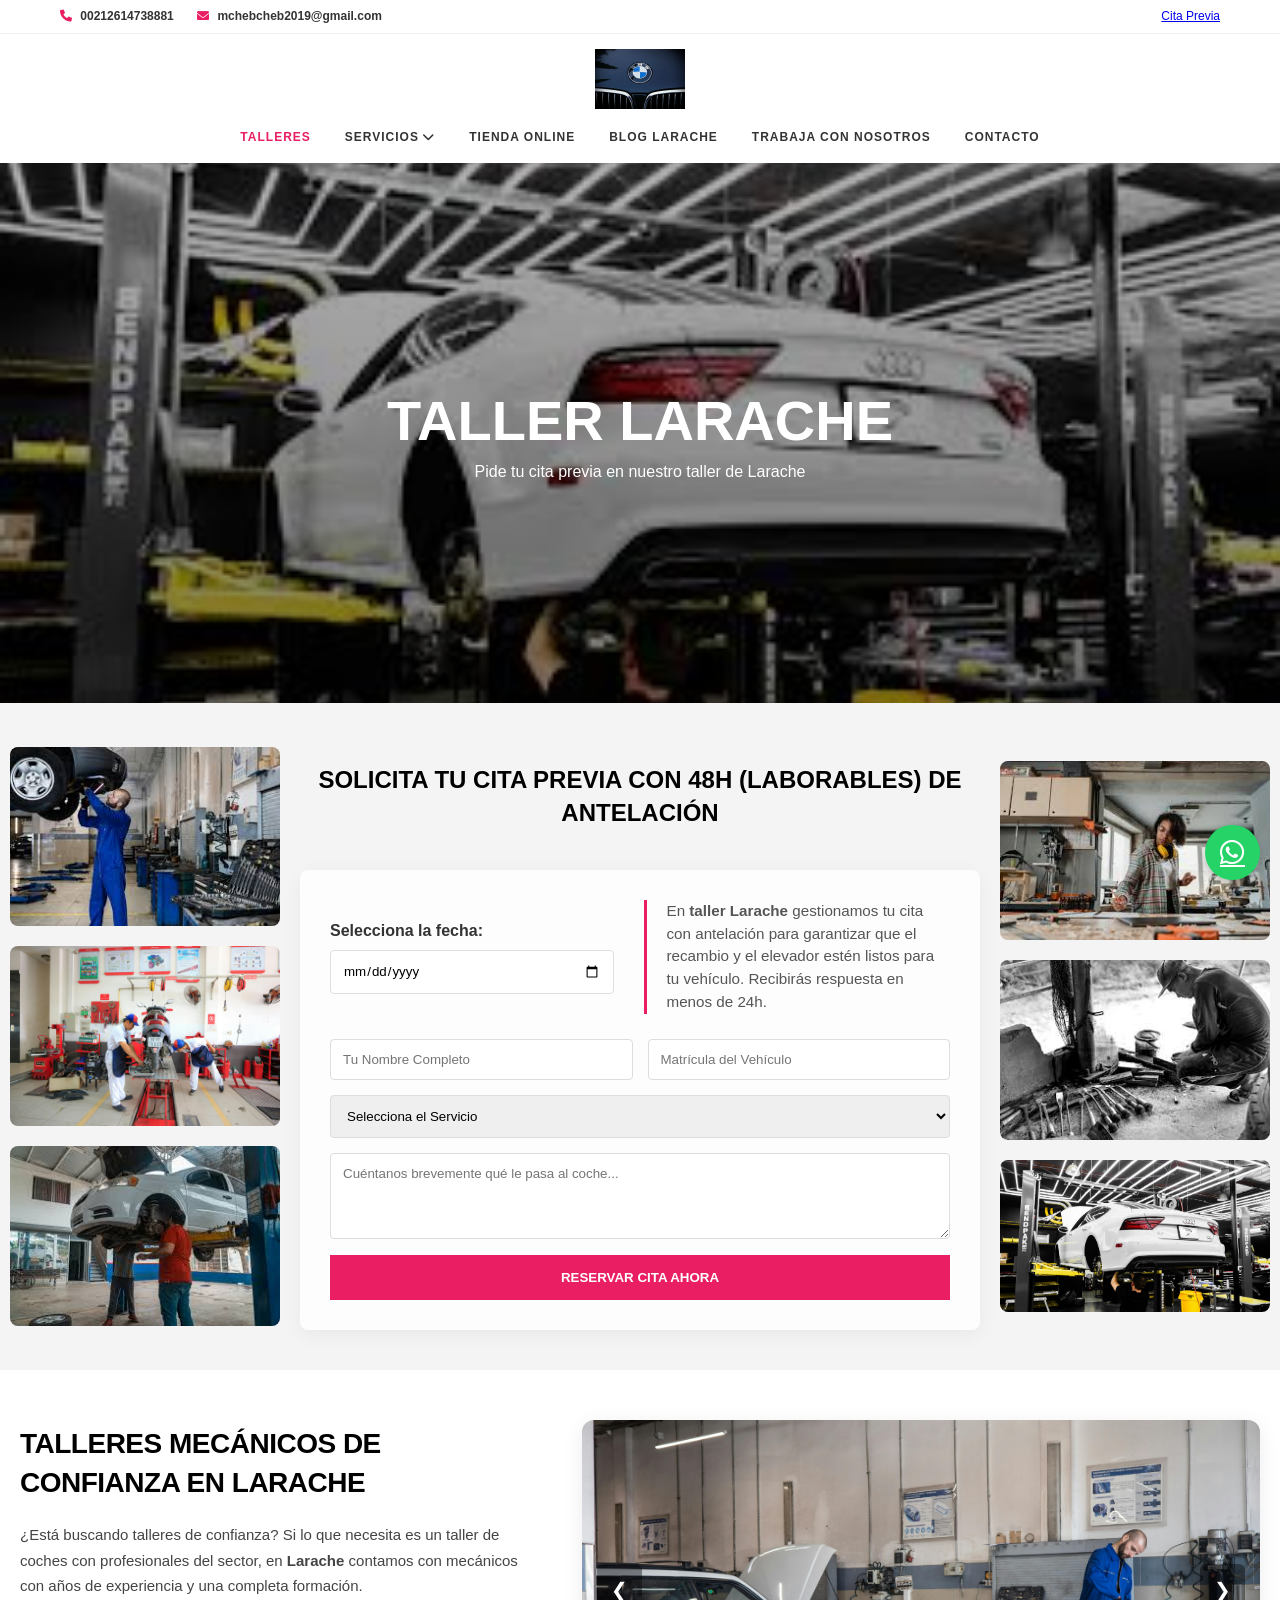
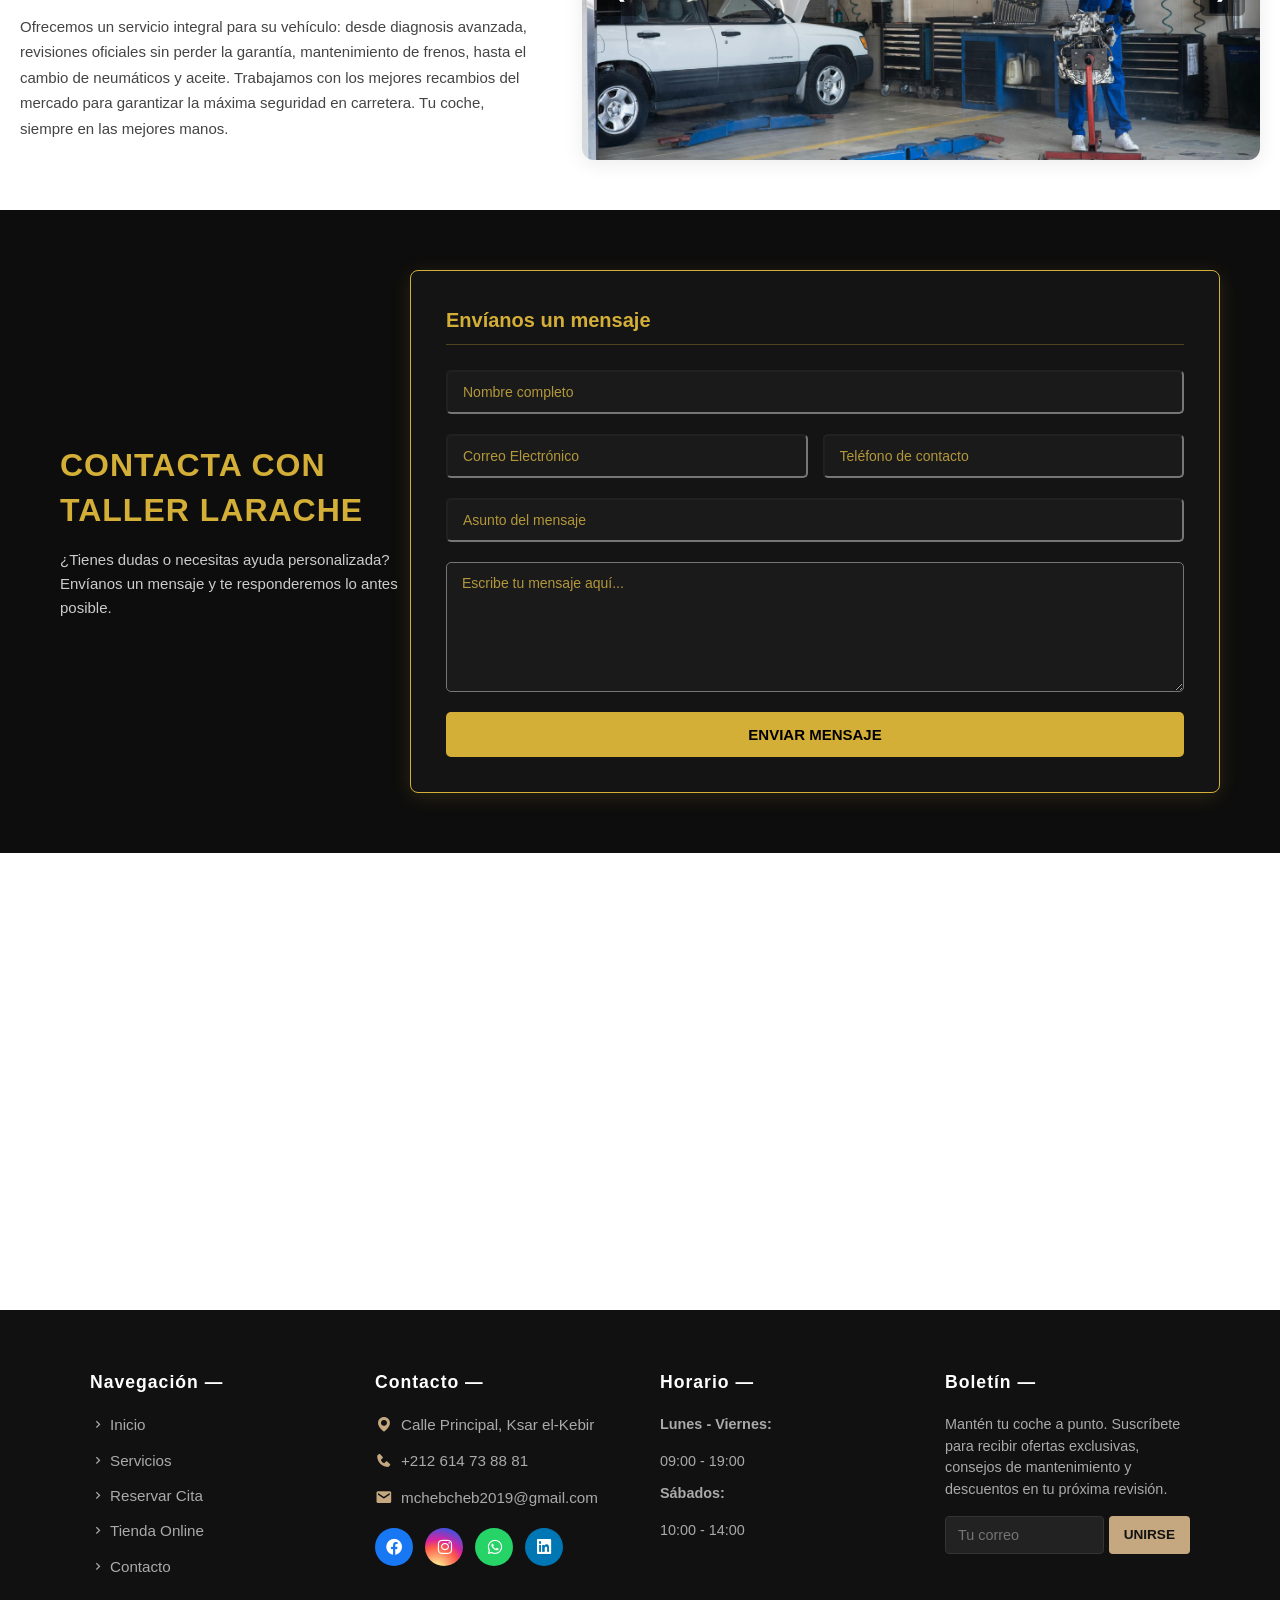
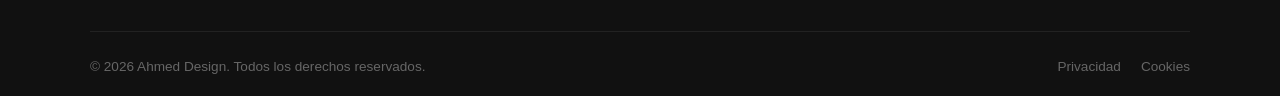
==== commit a0bf692f: "Update index.html" ====
--- a/index.html
+++ b/index.html
@@ -6,7 +6,7 @@
     <meta http-equiv="X-UA-Compatible" content="IE=edge" />
     <meta name="viewport" content="width=device-width, initial-scale=1.0" />
     <meta name="description" content="Ahmed Design: Desarrollador web profesional al antojo del cliente.">
-    <title>Ahmed Design | Taller iCars Larache</title>
+    <title>Ahmed Design | Taller Larache</title>
     <link rel="stylesheet" href="estilos.css" />
     <link rel="stylesheet" href="responsive.css">
     <link href="https://unpkg.com/boxicons@2.1.4/css/boxicons.min.css" rel="stylesheet" />
@@ -34,9 +34,7 @@
             <div class="top-links">
                 <a href="#reserva-cita">Cita Previa</a>
 
-                <a href="javascript:void(0)" onclick="alert('Tu carrito está vacío. ¡Visita nuestra tienda!')">
-                    <i class="fas fa-shopping-cart"></i> 0 elementos
-                </a>
+               
             </div>
         </div>
     </div>
@@ -316,4 +314,4 @@
     <script src="script.js"></script>
 </body>
 
-</html>+</html>
